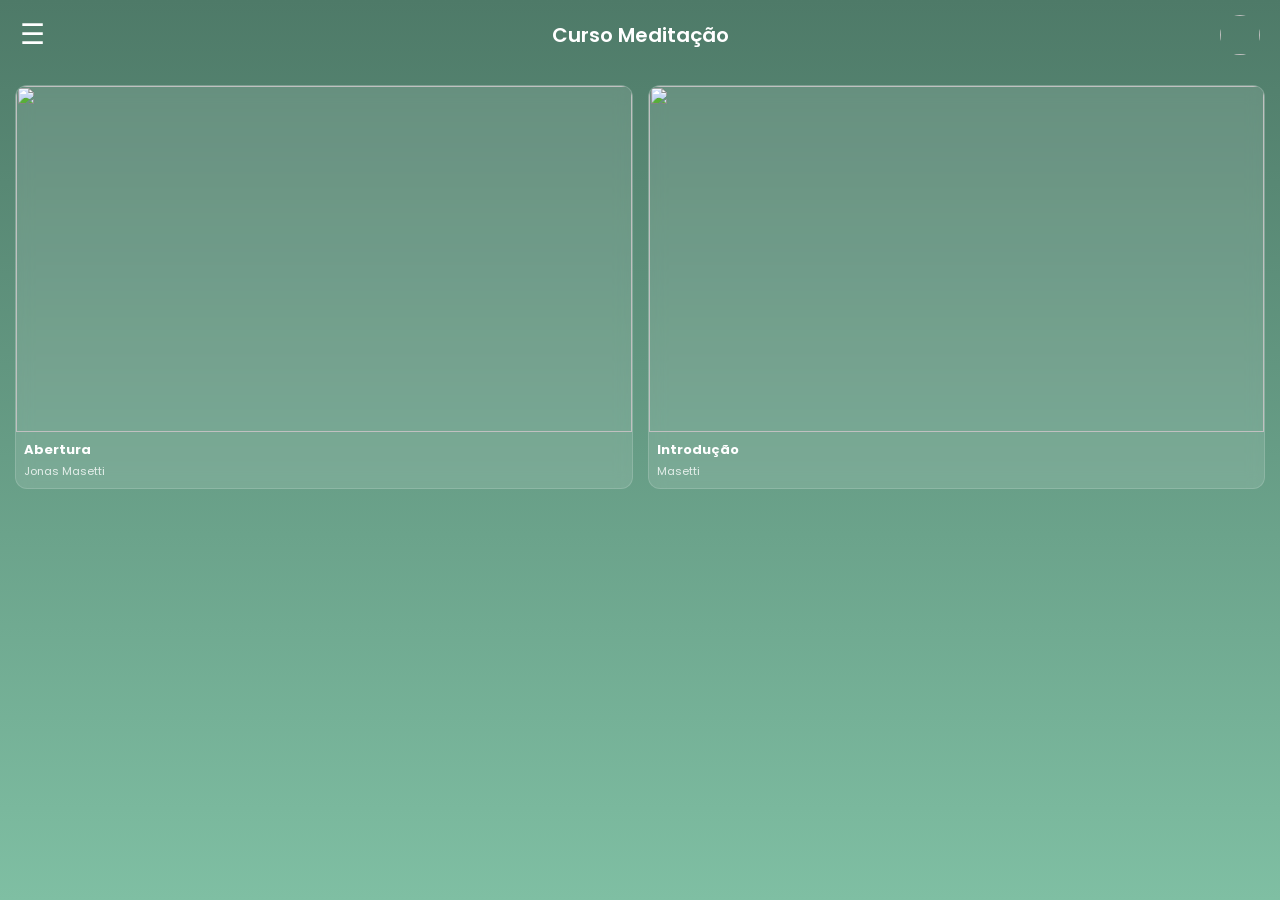
==== curso.html @ 5218c2e9 "TesteF" ====
<!DOCTYPE html>
<html lang="pt-br">
<head>
<meta charset="UTF-8">
<title>Curso</title>

<link href="https://fonts.googleapis.com/css2?family=Poppins&display=swap" rel="stylesheet">

<style>
* {
  margin: 0;
  padding: 0;
  box-sizing: border-box;
  font-family: 'Poppins', sans-serif;
}

body {
  min-height: 100vh;
  background-size: cover;
  color: white;
}

/* TOPO */
.topo {
  display: flex;
  align-items: center;
  justify-content: center;
  padding: 20px;
  position: relative;
}

.titulo-topo {
  font-size: 20px;
  font-weight: 600;
}

.menu-btn {
  position: absolute;
  left: 20px;
  font-size: 28px;
  cursor: pointer;
}

.perfil {
  position: absolute;
  right: 20px;
  width: 40px;
  height: 40px;
  border-radius: 50%;
}

/* MENU */
.popup {
  position: absolute;
  top: 60px;
  left: 20px;
  background: white;
  border-radius: 10px;
  overflow: hidden;
  display: none;
  z-index: 10;
}

.popup a {
  display: block;
  padding: 12px;
  text-decoration: none;
  color: #333;
}

.popup a:hover {
  background: #eee;
}

/* GRID (2 colunas mobile, mais elegante) */
.videos-container {
  display: grid;
  grid-template-columns: repeat(2, 1fr);
  gap: 15px;
  padding: 15px;
}

/* CARD */
.video-card {
  background: rgba(255,255,255,0.12);
  backdrop-filter: blur(8px);
  border-radius: 12px;
  overflow: hidden;
  cursor: pointer;
  transition: 0.2s;
  border: 1px solid rgba(255,255,255,0.15);
}

.video-card:hover {
  transform: translateY(-3px);
}

/* THUMB (parte importante) */
.thumb {
  width: 100%;
  aspect-ratio: 16/9;
  overflow: hidden;
}

.thumb img {
  width: 100%;
  height: 100%;
  object-fit: cover;
}

/* TEXTO */
.video-info {
  padding: 8px;
}

.video-info h3 {
  font-size: 13px;
  margin-bottom: 3px;
}

.video-info p {
  font-size: 11px;
  opacity: 0.8;
}

/* PLAYER */
.video-player {
  position: fixed;
  inset: 0;
  display: none;
  flex-direction: column;
  padding: 20px;
  z-index: 20;

  background: var(--bg-player);
  backdrop-filter: blur(10px);
}

.video-player.active {
  display: flex;
}

.video-wrapper {
  width: 100%;
  aspect-ratio: 16/9;
}

.video-wrapper iframe {
  width: 100%;
  height: 100%;
}

.btn-fechar {
  margin-bottom: 10px;
  font-size: 22px;
  cursor: pointer;
}
</style>
</head>

<body>

<div class="topo">
  <div class="menu-btn" id="menuBtn">☰</div>
  <div class="titulo-topo">Curso Meditação</div>
  <img id="fotoUsuario" class="perfil">
</div>

<div class="popup" id="popupMenu">
  <a href="index.html">Tela Inicial</a>
  <a href="configuration.html">Configurações</a>
</div>

<div class="videos-container">

  <div class="video-card" data-video="https://youtu.be/RBVtBydw2dI?si=J-Q_U9cS_n5TVSW9">
    <div class="thumb">
      <img src="https://encrypted-tbn0.gstatic.com/images?q=tbn:ANd9GcTcLGG-6BM-Q7wX_5RmhvXw6uwp_GsAiWPcZBzRLTFTBA&s=10">
    </div>
    <div class="video-info">
      <h3>Abertura</h3>
      <p>Jonas Masetti</p>
    </div>
  </div>

  <div class="video-card" data-video="https://youtu.be/k44qcgoKkUc?si=-1A429BIm7ctQVlZ">
    <div class="thumb">
      <img src="https://encrypted-tbn0.gstatic.com/images?q=tbn:ANd9GcTFvYZSfJJ6zXBmcvMHpv6XcjumxHWIq-a7Z5LuCM5qLED-DsPmG6P3JxXX&s=10">
    </div>
    <div class="video-info">
      <h3>Introdução</h3>
      <p>Masetti</p>
    </div>
  </div>

</div>

<!-- PLAYER -->
<div class="video-player" id="player">
  <div class="btn-fechar" id="fechar">✕</div>

  <div class="video-wrapper">
    <iframe id="iframe" allow="autoplay"></iframe>
  </div>
</div>

<script>
/* MENU */
const menuBtn = document.getElementById("menuBtn");
const popup = document.getElementById("popupMenu");

menuBtn.addEventListener("click", (e) => {
  e.stopPropagation();
  popup.style.display = popup.style.display === "block" ? "none" : "block";
});

popup.addEventListener("click", (e) => e.stopPropagation());

document.addEventListener("click", () => {
  popup.style.display = "none";
});

/* PLAYER */
const cards = document.querySelectorAll(".video-card");
const player = document.getElementById("player");
const iframe = document.getElementById("iframe");

cards.forEach(card => {
  card.onclick = () => {
    const id = card.dataset.video;
    iframe.src = `https://www.youtube.com/embed/${id}?autoplay=1`;
    player.classList.add("active");
  };
});

document.getElementById("fechar").onclick = () => {
  player.classList.remove("active");
  iframe.src = "";
};

/* FOTO PERFIL */
const foto = document.getElementById("fotoUsuario");
const fotoSalva = localStorage.getItem("fotoPerfil");

if (fotoSalva) {
  foto.src = fotoSalva;
}

foto.onclick = () => {
  window.location.href = "perfil.html";
};

/* TEMA */
const degrades = [
  "linear-gradient(to bottom, #4e7a68, #7fbfa3)",
  "linear-gradient(to bottom, #b85c5c, #e09a9a)",
  "linear-gradient(to bottom, #5c7eb8, #9ab9e0)",
  "linear-gradient(to bottom, #7a5ca0, #b49ad6)",
  "linear-gradient(to bottom, #d68b5c, #f2b89a)",
  "linear-gradient(to bottom, #333333, #666666)"
];

let temaAtual = parseInt(localStorage.getItem("temaAtual"));
if (isNaN(temaAtual)) temaAtual = 0;

// fundo normal
document.body.style.background = degrades[temaAtual];

// fundo do player (com escurecimento leve)
const overlayEscuro = "linear-gradient(rgba(0,0,0,0.6), rgba(0,0,0,0.6))";
document.documentElement.style.setProperty(
  "--bg-player",
  `${overlayEscuro}, ${degrades[temaAtual]}`
);
</script>
 <script>
// salva a página atual como anterior SEMPRE que entrar nela
document.addEventListener("DOMContentLoaded", () => {
  localStorage.setItem("paginaAnterior", window.location.href);
});
</script>
</body>
</html>
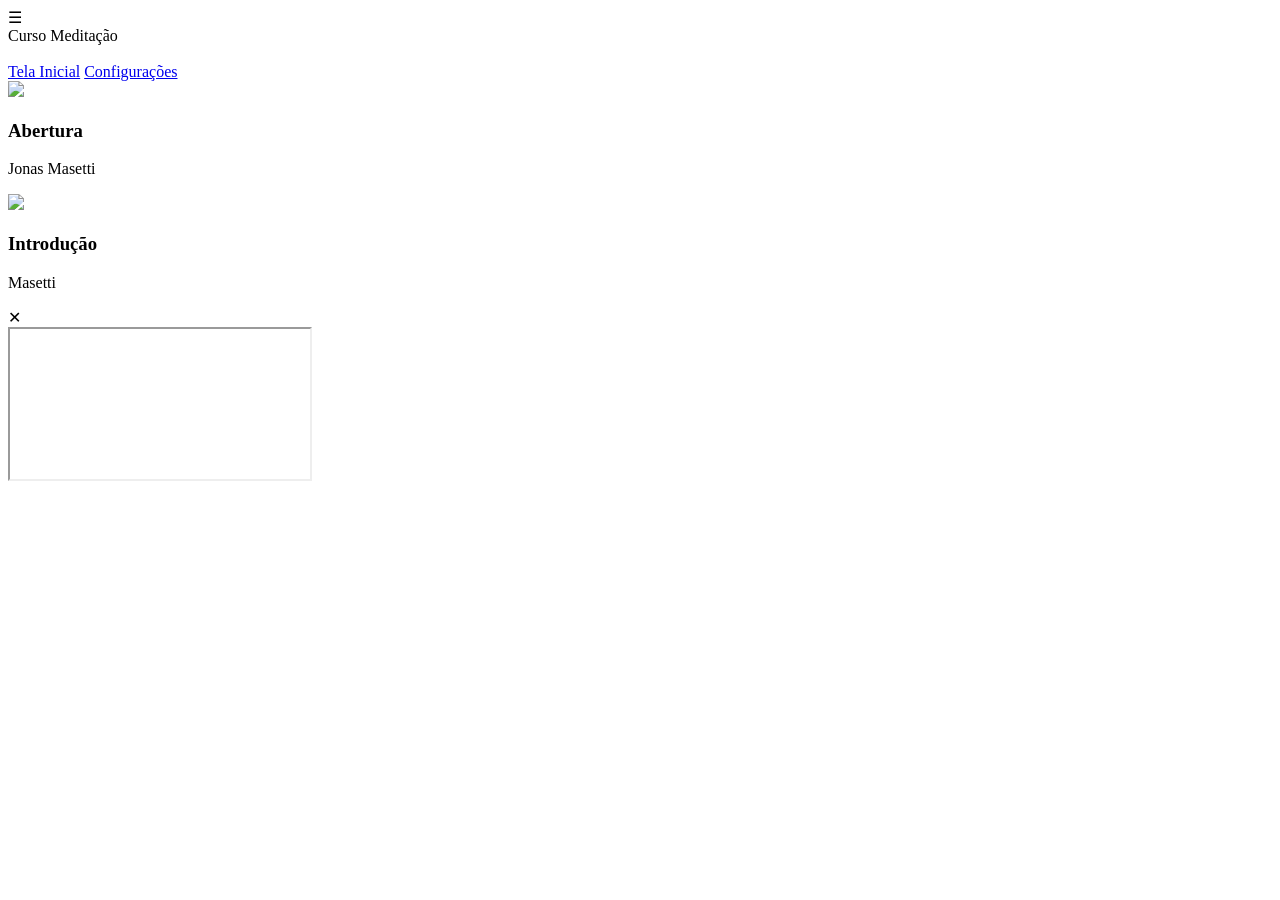
==== commit 268cdaaf: "Html's" ====
--- a/curso.html
+++ b/curso.html
@@ -3,176 +3,20 @@
 <head>
 <meta charset="UTF-8">
 <title>Curso</title>
-
 <link href="https://fonts.googleapis.com/css2?family=Poppins&display=swap" rel="stylesheet">
-
-<style>
-* {
-  margin: 0;
-  padding: 0;
-  box-sizing: border-box;
-  font-family: 'Poppins', sans-serif;
-}
-
-body {
-  min-height: 100vh;
-  background-size: cover;
-  color: white;
-}
-
-/* TOPO */
-.topo {
-  display: flex;
-  align-items: center;
-  justify-content: center;
-  padding: 20px;
-  position: relative;
-}
-
-.titulo-topo {
-  font-size: 20px;
-  font-weight: 600;
-}
-
-.menu-btn {
-  position: absolute;
-  left: 20px;
-  font-size: 28px;
-  cursor: pointer;
-}
-
-.perfil {
-  position: absolute;
-  right: 20px;
-  width: 40px;
-  height: 40px;
-  border-radius: 50%;
-}
-
-/* MENU */
-.popup {
-  position: absolute;
-  top: 60px;
-  left: 20px;
-  background: white;
-  border-radius: 10px;
-  overflow: hidden;
-  display: none;
-  z-index: 10;
-}
-
-.popup a {
-  display: block;
-  padding: 12px;
-  text-decoration: none;
-  color: #333;
-}
-
-.popup a:hover {
-  background: #eee;
-}
-
-/* GRID (2 colunas mobile, mais elegante) */
-.videos-container {
-  display: grid;
-  grid-template-columns: repeat(2, 1fr);
-  gap: 15px;
-  padding: 15px;
-}
-
-/* CARD */
-.video-card {
-  background: rgba(255,255,255,0.12);
-  backdrop-filter: blur(8px);
-  border-radius: 12px;
-  overflow: hidden;
-  cursor: pointer;
-  transition: 0.2s;
-  border: 1px solid rgba(255,255,255,0.15);
-}
-
-.video-card:hover {
-  transform: translateY(-3px);
-}
-
-/* THUMB (parte importante) */
-.thumb {
-  width: 100%;
-  aspect-ratio: 16/9;
-  overflow: hidden;
-}
-
-.thumb img {
-  width: 100%;
-  height: 100%;
-  object-fit: cover;
-}
-
-/* TEXTO */
-.video-info {
-  padding: 8px;
-}
-
-.video-info h3 {
-  font-size: 13px;
-  margin-bottom: 3px;
-}
-
-.video-info p {
-  font-size: 11px;
-  opacity: 0.8;
-}
-
-/* PLAYER */
-.video-player {
-  position: fixed;
-  inset: 0;
-  display: none;
-  flex-direction: column;
-  padding: 20px;
-  z-index: 20;
-
-  background: var(--bg-player);
-  backdrop-filter: blur(10px);
-}
-
-.video-player.active {
-  display: flex;
-}
-
-.video-wrapper {
-  width: 100%;
-  aspect-ratio: 16/9;
-}
-
-.video-wrapper iframe {
-  width: 100%;
-  height: 100%;
-}
-
-.btn-fechar {
-  margin-bottom: 10px;
-  font-size: 22px;
-  cursor: pointer;
-}
-</style>
+<link rel="stylesheet" href="curse.css">
 </head>
-
 <body>
-
 <div class="topo">
   <div class="menu-btn" id="menuBtn">☰</div>
   <div class="titulo-topo">Curso Meditação</div>
   <img id="fotoUsuario" class="perfil">
 </div>
-
 <div class="popup" id="popupMenu">
   <a href="index.html">Tela Inicial</a>
   <a href="configuration.html">Configurações</a>
 </div>
-
 <div class="videos-container">
-
   <div class="video-card" data-video="https://youtu.be/RBVtBydw2dI?si=J-Q_U9cS_n5TVSW9">
     <div class="thumb">
       <img src="https://encrypted-tbn0.gstatic.com/images?q=tbn:ANd9GcTcLGG-6BM-Q7wX_5RmhvXw6uwp_GsAiWPcZBzRLTFTBA&s=10">
@@ -182,7 +26,6 @@
       <p>Jonas Masetti</p>
     </div>
   </div>
-
   <div class="video-card" data-video="https://youtu.be/k44qcgoKkUc?si=-1A429BIm7ctQVlZ">
     <div class="thumb">
       <img src="https://encrypted-tbn0.gstatic.com/images?q=tbn:ANd9GcTFvYZSfJJ6zXBmcvMHpv6XcjumxHWIq-a7Z5LuCM5qLED-DsPmG6P3JxXX&s=10">
@@ -192,92 +35,14 @@
       <p>Masetti</p>
     </div>
   </div>
-
 </div>
-
-<!-- PLAYER -->
 <div class="video-player" id="player">
   <div class="btn-fechar" id="fechar">✕</div>
-
   <div class="video-wrapper">
     <iframe id="iframe" allow="autoplay"></iframe>
   </div>
 </div>
-
-<script>
-/* MENU */
-const menuBtn = document.getElementById("menuBtn");
-const popup = document.getElementById("popupMenu");
-
-menuBtn.addEventListener("click", (e) => {
-  e.stopPropagation();
-  popup.style.display = popup.style.display === "block" ? "none" : "block";
-});
-
-popup.addEventListener("click", (e) => e.stopPropagation());
-
-document.addEventListener("click", () => {
-  popup.style.display = "none";
-});
-
-/* PLAYER */
-const cards = document.querySelectorAll(".video-card");
-const player = document.getElementById("player");
-const iframe = document.getElementById("iframe");
-
-cards.forEach(card => {
-  card.onclick = () => {
-    const id = card.dataset.video;
-    iframe.src = `https://www.youtube.com/embed/${id}?autoplay=1`;
-    player.classList.add("active");
-  };
-});
-
-document.getElementById("fechar").onclick = () => {
-  player.classList.remove("active");
-  iframe.src = "";
-};
-
-/* FOTO PERFIL */
-const foto = document.getElementById("fotoUsuario");
-const fotoSalva = localStorage.getItem("fotoPerfil");
-
-if (fotoSalva) {
-  foto.src = fotoSalva;
-}
-
-foto.onclick = () => {
-  window.location.href = "perfil.html";
-};
-
-/* TEMA */
-const degrades = [
-  "linear-gradient(to bottom, #4e7a68, #7fbfa3)",
-  "linear-gradient(to bottom, #b85c5c, #e09a9a)",
-  "linear-gradient(to bottom, #5c7eb8, #9ab9e0)",
-  "linear-gradient(to bottom, #7a5ca0, #b49ad6)",
-  "linear-gradient(to bottom, #d68b5c, #f2b89a)",
-  "linear-gradient(to bottom, #333333, #666666)"
-];
-
-let temaAtual = parseInt(localStorage.getItem("temaAtual"));
-if (isNaN(temaAtual)) temaAtual = 0;
-
-// fundo normal
-document.body.style.background = degrades[temaAtual];
-
-// fundo do player (com escurecimento leve)
-const overlayEscuro = "linear-gradient(rgba(0,0,0,0.6), rgba(0,0,0,0.6))";
-document.documentElement.style.setProperty(
-  "--bg-player",
-  `${overlayEscuro}, ${degrades[temaAtual]}`
-);
-</script>
- <script>
-// salva a página atual como anterior SEMPRE que entrar nela
-document.addEventListener("DOMContentLoaded", () => {
-  localStorage.setItem("paginaAnterior", window.location.href);
-});
-</script>
+<script src="curse01.js"></script>
+<script src="curse02.js"></script>
 </body>
 </html>
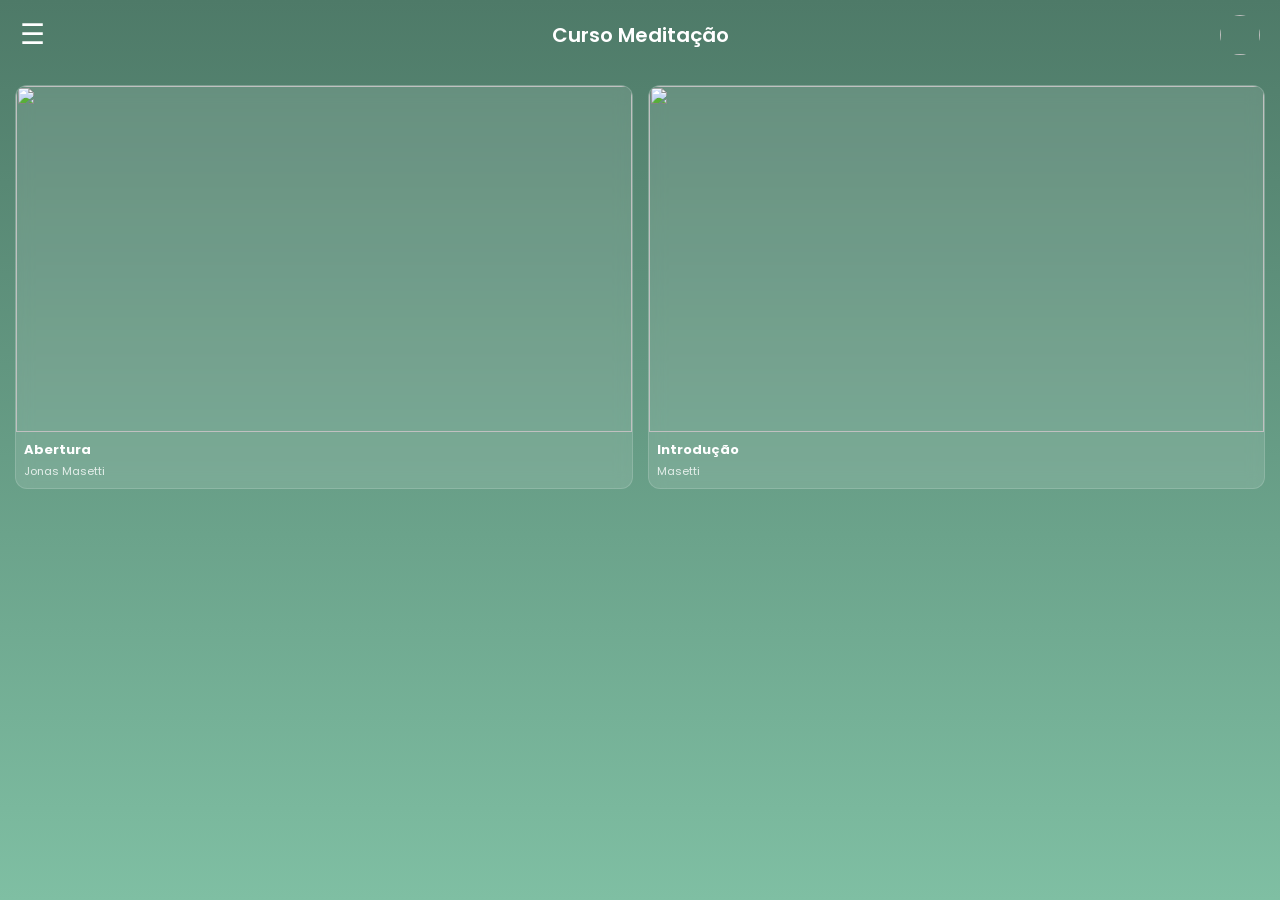
==== commit c834639c: "Html's" ====
--- a/curso.html
+++ b/curso.html
@@ -17,7 +17,7 @@
   <a href="configuration.html">Configurações</a>
 </div>
 <div class="videos-container">
-  <div class="video-card" data-video="https://youtu.be/RBVtBydw2dI?si=J-Q_U9cS_n5TVSW9">
+  <div class="video-card" data-video="https://www.youtube.com/embed/RBVtBydw2dI">
     <div class="thumb">
       <img src="https://encrypted-tbn0.gstatic.com/images?q=tbn:ANd9GcTcLGG-6BM-Q7wX_5RmhvXw6uwp_GsAiWPcZBzRLTFTBA&s=10">
     </div>
@@ -26,7 +26,7 @@
       <p>Jonas Masetti</p>
     </div>
   </div>
-  <div class="video-card" data-video="https://youtu.be/k44qcgoKkUc?si=-1A429BIm7ctQVlZ">
+  <div class="video-card" data-video="https://www.youtube.com/embed/k44qcgoKkUc">
     <div class="thumb">
       <img src="https://encrypted-tbn0.gstatic.com/images?q=tbn:ANd9GcTFvYZSfJJ6zXBmcvMHpv6XcjumxHWIq-a7Z5LuCM5qLED-DsPmG6P3JxXX&s=10">
     </div>
--- a/curse.css
+++ b/curse.css
@@ -0,0 +1,119 @@
+* {
+  margin: 0;
+  padding: 0;
+  box-sizing: border-box;
+  font-family: 'Poppins', sans-serif;
+}
+body {
+  min-height: 100vh;
+  background-size: cover;
+  color: white;
+}
+.topo {
+  display: flex;
+  align-items: center;
+  justify-content: center;
+  padding: 20px;
+  position: relative;
+}
+.titulo-topo {
+  font-size: 20px;
+  font-weight: 600;
+}
+.menu-btn {
+  position: absolute;
+  left: 20px;
+  font-size: 28px;
+  cursor: pointer;
+}
+.perfil {
+  position: absolute;
+  right: 20px;
+  width: 40px;
+  height: 40px;
+  border-radius: 50%;
+}
+.popup {
+  position: absolute;
+  top: 60px;
+  left: 20px;
+  background: white;
+  border-radius: 10px;
+  overflow: hidden;
+  display: none;
+  z-index: 10;
+}
+.popup a {
+  display: block;
+  padding: 12px;
+  text-decoration: none;
+  color: #333;
+}
+.popup a:hover {
+  background: #eee;
+}
+.videos-container {
+  display: grid;
+  grid-template-columns: repeat(2, 1fr);
+  gap: 15px;
+  padding: 15px;
+}
+.video-card {
+  background: rgba(255,255,255,0.12);
+  backdrop-filter: blur(8px);
+  border-radius: 12px;
+  overflow: hidden;
+  cursor: pointer;
+  transition: 0.2s;
+  border: 1px solid rgba(255,255,255,0.15);
+}
+.video-card:hover {
+  transform: translateY(-3px);
+}
+.thumb {
+  width: 100%;
+  aspect-ratio: 16/9;
+  overflow: hidden;
+}
+.thumb img {
+  width: 100%;
+  height: 100%;
+  object-fit: cover;
+}
+.video-info {
+  padding: 8px;
+}
+.video-info h3 {
+  font-size: 13px;
+  margin-bottom: 3px;
+}
+.video-info p {
+  font-size: 11px;
+  opacity: 0.8;
+}
+.video-player {
+  position: fixed;
+  inset: 0;
+  display: none;
+  flex-direction: column;
+  padding: 20px;
+  z-index: 20;
+  background: var(--bg-player);
+  backdrop-filter: blur(10px);
+}
+.video-player.active {
+  display: flex;
+}
+.video-wrapper {
+  width: 100%;
+  aspect-ratio: 16/9;
+}
+.video-wrapper iframe {
+  width: 100%;
+  height: 100%;
+}
+.btn-fechar {
+  margin-bottom: 10px;
+  font-size: 22px;
+  cursor: pointer;
+}
